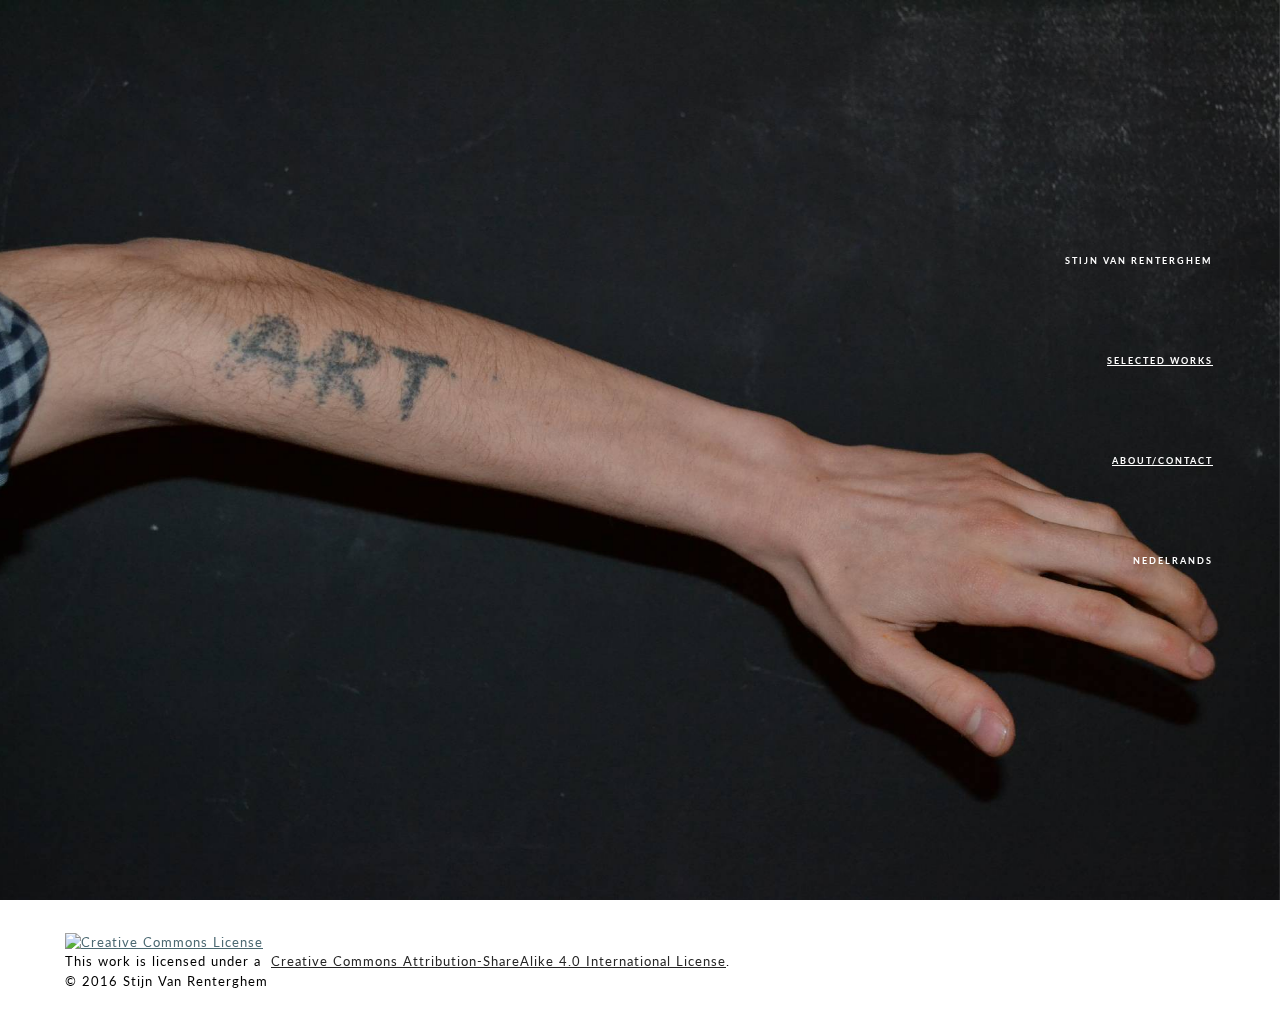
==== index.html @ ec083f0a "master" ====
<!DOCTYPE html>
<html>
<head>
  <!-- Site made with Mobirise Website Builder v2.11.1, https://mobirise.com -->
  <meta charset="UTF-8">
  <meta http-equiv="X-UA-Compatible" content="IE=edge">
  <meta name="generator" content="Mobirise v2.11.1, mobirise.com">
  <meta name="viewport" content="width=device-width, initial-scale=1">
  <link rel="shortcut icon" href="assets/images/logo.png" type="image/x-icon">
  <meta name="description" content="">
  
  <link rel="stylesheet" href="https://fonts.googleapis.com/css?family=Roboto:700,400&amp;subset=cyrillic,latin,greek,vietnamese">
  <link rel="stylesheet" href="assets/bootstrap/css/bootstrap.min.css">
  <link rel="stylesheet" href="assets/animate.css/animate.min.css">
  <link rel="stylesheet" href="assets/mobirise/css/style.css">
  <link rel="stylesheet" href="assets/mobirise/css/mbr-additional.css" type="text/css">
  
  
  
</head>
<body>

<!-- Google Analytics -->
<script>
  (function(i,s,o,g,r,a,m){i['GoogleAnalyticsObject']=r;i[r]=i[r]||function(){
  (i[r].q=i[r].q||[]).push(arguments)},i[r].l=1*new Date();a=s.createElement(o),
  m=s.getElementsByTagName(o)[0];a.async=1;a.src=g;m.parentNode.insertBefore(a,m)
  })(window,document,'script','//www.google-analytics.com/analytics.js','ga');

  ga('create', 'UA-74494750-1', 'auto');
  ga('send', 'pageview');

</script>
<!-- /Google Analytics -->


<section class="mbr-box mbr-section mbr-section--relative mbr-section--fixed-size mbr-section--full-height mbr-section--bg-adapted mbr-parallax-background" id="header1-1" style="background-image: url(assets/images/dsc-0222-4608x3072-9.jpg);">
    <div class="mbr-box__magnet mbr-box__magnet--sm-padding mbr-box__magnet--center-left">
        
        <div class="mbr-box__container mbr-section__container container">
            <div class="mbr-box mbr-box--stretched"><div class="mbr-box__magnet mbr-box__magnet--center-left">
                <div class="row"><div class=" col-sm-6 col-sm-offset-6">
                    <div class="mbr-hero animated fadeInUp">
                        <h1 class="mbr-hero__text">STIJN VAN RENTERGHEM<br><br><a href="selectedworks.html" class="text-white">SELECTED WORKS</a><br><br><a href="aboutcontact.html" class="text-white">ABOUT/CONTACT</a><br><br>NEDELRANDS<br><br></h1>
                        
                    </div>
                    <div class="mbr-buttons btn-inverse mbr-buttons--left"><a class="mbr-buttons__btn btn btn-lg animated fadeInUp delay btn-link" href="selectedworks.html"></a>     </div>
                </div></div>
            </div></div>
        </div>
        
    </div>
</section>

<section class="engine"><a rel="external" href="https://mobirise.com">website builder mac</a></section><footer class="mbr-section mbr-section--relative mbr-section--fixed-size" id="footer1-7" style="background-color: rgb(255, 255, 255);">
    
    <div class="mbr-section__container container">
        <div class="mbr-footer mbr-footer--wysiwyg row" style="padding-top: 12.3px; padding-bottom: 36.900000000000006px;">
            <div class="col-sm-12">
                <p class="mbr-footer__copyright"><br><a rel="license" href="http://creativecommons.org/licenses/by-sa/4.0/"><img alt="Creative Commons License" src="https://i.creativecommons.org/l/by-sa/4.0/88x31.png"></a><br>This work is licensed under a &nbsp;<a rel="license" href="http://creativecommons.org/licenses/by-sa/4.0/" class="text-black">Creative Commons Attribution-ShareAlike 4.0 International License</a>.<br>© 2016 Stijn Van Renterghem</p>
            </div>
        </div>
    </div>
</footer>


  <script src="assets/web/assets/jquery/jquery.min.js"></script>
  <script src="assets/bootstrap/js/bootstrap.min.js"></script>
  <script src="assets/smooth-scroll/SmoothScroll.js"></script>
  <script src="assets/jarallax/jarallax.js"></script>
  <script src="assets/mobirise/js/script.js"></script>
  
  
</body>
</html>
---- assets/mobirise/css/style.css ----
.is-builder .animated {
  -webkit-animation-name: none !important;
  animation-name: none !important;
}
html {
  position: relative;
  min-height: 100%;
}
.mbr-embedded-video {
  position: relative;
}
.mbr-background-video,
.mbr-background-video-preview {
  bottom: 0;
  left: 0;
  overflow: hidden;
  position: absolute;
  right: 0;
  top: 0;
}
.mbr-parallax-background,
.mbr-background {
  background-attachment: fixed !important;
  background-position: 50% 0;
  background-repeat: no-repeat;
  background-size: cover !important;
}
.mbr-hidden-scrollbar .mbr-parallax-background {
  background-size: auto 130%;
}
.mobile .mbr-parallax-background {
  background-attachment: scroll !important;
}
.mbr-background {
  background-attachment: scroll !important;
}
.mbr-navbar {
  position: relative;
  width: 100%;
}
.mbr-navbar:before {
  content: "";
  display: block;
}
.mbr-navbar__brand-link:after,
.mbr-navbar__brand-img {
  max-height: 74px;
}
.mbr-navbar:before,
.mbr-navbar__container {
  height: 98px;
}
.mbr-navbar--ss .mbr-navbar__brand-link:after,
.mbr-navbar--ss .mbr-navbar__brand-img {
  height: 74px;
}
.mbr-navbar--ss:before,
.mbr-navbar--ss .mbr-navbar__container {
  height: 98px;
}
.mbr-navbar--xs .mbr-navbar__brand-link:after,
.mbr-navbar--xs .mbr-navbar__brand-img {
  height: 32px;
}
.mbr-navbar--xs:before,
.mbr-navbar--xs .mbr-navbar__container {
  height: 56px;
}
.mbr-navbar--s .mbr-navbar__brand-link:after,
.mbr-navbar--s .mbr-navbar__brand-img {
  height: 48px;
}
.mbr-navbar--s:before,
.mbr-navbar--s .mbr-navbar__container {
  height: 72px;
}
.mbr-navbar--m .mbr-navbar__brand-link:after,
.mbr-navbar--m .mbr-navbar__brand-img {
  height: 64px;
}
.mbr-navbar--m:before,
.mbr-navbar--m .mbr-navbar__container {
  height: 88px;
}
.mbr-navbar--l .mbr-navbar__brand-link:after,
.mbr-navbar--l .mbr-navbar__brand-img {
  height: 96px;
}
.mbr-navbar--l:before,
.mbr-navbar--l .mbr-navbar__container {
  height: 120px;
}
.mbr-navbar--xl .mbr-navbar__brand-link:after,
.mbr-navbar--xl .mbr-navbar__brand-img {
  height: 128px;
}
.mbr-navbar--xl:before,
.mbr-navbar--xl .mbr-navbar__container {
  height: 152px;
}
.mbr-navbar--short .mbr-navbar__brand-link:after,
.mbr-navbar--short .mbr-navbar__brand-img {
  height: 40px;
}
.mbr-navbar--short:before,
.mbr-navbar--short .mbr-navbar__container {
  height: 64px;
}
.mbr-navbar--short .mbr-navbar__container {
  padding: 12px 0;
}
@media (max-width: 767px) {
  .mbr-navbar--short .mbr-navbar__brand-link:after,
  .mbr-navbar--short .mbr-navbar__brand-img {
    height: 31px;
  }
  .mbr-navbar--short:before,
  .mbr-navbar--short .mbr-navbar__container {
    height: 45px;
  }
  .mbr-navbar--short .mbr-navbar__container {
    padding: 7px 0;
  }
}
.mbr-navbar__brand-img {
  position: relative;
}
.mbr-navbar__brand-img,
.mbr-navbar__container,
.mbr-navbar__section {
  -webkit-transition: all 300ms ease-in-out 0s;
  -o-transition: all 300ms ease-in-out 0s;
  transition: all 300ms ease-in-out 0s;
}
.mbr-navbar__section {
  background: #2c2c2c;
  height: auto;
  position: absolute;
  top: 0;
  width: 100%;
  z-index: 1000;
}
.mbr-navbar__container {
  display: table;
  padding: 12px 0;
  width: 100%;
}
.mbr-navbar__menu-box {
  display: table;
  width: 100%;
}
.mbr-navbar__menu-box--inline-left,
.mbr-navbar__menu-box--inline-center,
.mbr-navbar__menu-box--inline-right {
  display: block;
  text-align: left;
}
.mbr-navbar__menu-box--inline-center {
  text-align: center;
}
.mbr-navbar__menu-box--inline-right {
  text-align: right;
}
.mbr-navbar__column {
  display: table-cell;
  vertical-align: middle;
}
.mbr-navbar__column--xxs {
  width: 1%;
}
.mbr-navbar__column--xs {
  width: 10%;
}
.mbr-navbar__column--s {
  width: 20%;
}
.mbr-navbar__column--m {
  width: 30%;
}
.mbr-navbar__column--l {
  width: 40%;
}
.mbr-navbar__column--xl {
  width: 50%;
}
.mbr-navbar__menu-box--inline-left .mbr-navbar__column,
.mbr-navbar__menu-box--inline-center .mbr-navbar__column,
.mbr-navbar__menu-box--inline-right .mbr-navbar__column {
  display: inline-block;
}
.mbr-navbar__items {
  float: left;
  padding-left: 0px;
  position: relative;
  left: -20px;
}
.mbr-navbar__items--right {
  float: right;
  left: 0;
}
.float-left {
  float: left;
}
.mbr-navbar__item {
  display: block;
  float: left;
  position: relative;
}
.mbr-navbar__hamburger {
  display: none;
  margin-top: -11px;
  position: absolute;
  right: 0;
  top: 50%;
  z-index: 10000;
}
.mbr-navbar--collapsed .mbr-navbar__container {
  position: relative;
}
.mbr-navbar--collapsed .mbr-navbar__column {
  display: block;
  width: 100%;
}
.mbr-navbar--collapsed .mbr-navbar__items--right {
  padding-top: 13px;
}
.mbr-navbar--collapsed .mbr-navbar__menu {
  background: rgba(0, 0, 0, 0.9);
  display: none;
  height: 100%;
  left: 0;
  position: fixed;
  top: 0;
  width: 100%;
  z-index: 9999;
}
.mbr-navbar--collapsed .mbr-navbar__menu-box {
  display: table-cell;
  vertical-align: middle;
}
.mbr-navbar--collapsed .mbr-navbar__items {
  float: none;
}
.mbr-navbar--collapsed .mbr-navbar__item {
  float: none;
}
.mbr-navbar--collapsed .mbr-navbar__hamburger {
  display: block;
}
.mbr-navbar--collapsed.mbr-navbar--open .mbr-navbar__menu {
  display: table;
}
.mbr-navbar--collapsed.mbr-navbar--open:not(.mbr-navbar--sticky) .mbr-navbar__section {
  background: none;
  position: fixed;
}
.mbr-navbar--collapsed.mbr-navbar--open .mbr-navbar__brand {
  visibility: hidden;
}
.mbr-navbar--collapsed.mbr-navbar--sticky.mbr-navbar--open .mbr-navbar__brand {
  visibility: visible;
}
.mbr-navbar--collapsed.mbr-navbar--open .mbr-navbar__brand-img,
.mbr-navbar--collapsed.mbr-navbar--open .mbr-navbar__container {
  -webkit-transition: none;
  -o-transition: none;
  transition: none;
}
.mbr-navbar--freeze.mbr-navbar--collapsed.mbr-navbar--open .mbr-navbar__hamburger,
.mbr-navbar--freeze.mbr-navbar--collapsed.mbr-navbar--open .mbr-navbar__hamburger:hover {
  color: #fff !important;
}
.mbr-navbar--sticky .mbr-navbar__section {
  position: fixed;
}
.mbr-navbar--absolute {
  position: absolute;
}
/* fix for popup menu conflict */
@media (max-width: 480px) {
  .mbr-navbar--absolute.mbr-navbar[id^=menu-] {
    position: absolute;
  }
}
.mbr-navbar--transparent .mbr-navbar__section {
  background: none;
}
.mbr-navbar--stuck .mbr-navbar__section,
.mbr-navbar--relative .mbr-navbar__section {
  background: #2c2c2c;
}
@media (max-width: 991px) {
  .mbr-navbar--auto-collapse .mbr-navbar__container {
    position: relative;
  }
  .mbr-navbar--auto-collapse .mbr-navbar__column {
    display: block;
    width: 100%;
  }
  .mbr-navbar__column {
    max-height: 100vh;
    overflow-x: hidden;
    overflow-y:auto;
  }
  .mbr-navbar__column::-webkit-scrollbar {
    display:none;
  }
  .mbr-navbar--auto-collapse .mbr-navbar__items--right {
    padding-top: 13px;
  }
  .mbr-navbar--auto-collapse .mbr-navbar__menu {
    background: rgba(0, 0, 0, 0.9);
    display: none;
    height: 100%;
    left: 0;
    position: fixed;
    top: 0;
    width: 100%;
    z-index: 9999;
  }
  .mbr-navbar--auto-collapse .mbr-navbar__menu-box {
    display: table-cell;
    vertical-align: middle;
  }
  .mbr-navbar--auto-collapse .mbr-navbar__items {
    float: none;
  }
  .mbr-navbar--auto-collapse .mbr-navbar__item {
    float: none;
  }
  .mbr-navbar--auto-collapse .mbr-navbar__hamburger {
    display: block;
  }
  .mbr-navbar--auto-collapse.mbr-navbar--open .mbr-navbar__menu {
    display: table;
  }
  .mbr-navbar--auto-collapse.mbr-navbar--open:not(.mbr-navbar--sticky) .mbr-navbar__section {
    background: none;
    position: fixed;
  }
  .mbr-navbar--auto-collapse.mbr-navbar--open .mbr-navbar__brand {
    visibility: hidden;
  }
  .mbr-navbar--auto-collapse.mbr-navbar--sticky.mbr-navbar--open .mbr-navbar__brand {
    visibility: visible;
  }
  .mbr-navbar--auto-collapse.mbr-navbar--open .mbr-navbar__brand-img,
  .mbr-navbar--auto-collapse.mbr-navbar--open .mbr-navbar__container {
    -webkit-transition: none;
    -o-transition: none;
    transition: none;
  }
}
.mbr-after-navbar:before {
  content: "";
  display: block;
  height: 98px;
}
.mbr-hamburger {
  cursor: pointer;
  height: 23px;
  width: 30px;
}
.mbr-hamburger:focus {
  outline: none;
}
.mbr-hamburger__line,
.mbr-hamburger__line:before,
.mbr-hamburger__line:after {
  content: "";
  position: absolute;
  display: block;
  height: 1px;
  cursor: pointer;
}
.mbr-hamburger__line,
.mbr-hamburger__line:before,
.mbr-hamburger__line:after {
  width: 30px;
  border-bottom: 5px solid;
  top: 9px;
}
.mbr-hamburger__line:before {
  top: -9px;
}
.mbr-hamburger__line:after {
  top: 9px;
}
.mbr-hamburger__line,
.mbr-hamburger__line:before,
.mbr-hamburger__line:after {
  -webkit-transition: all 300ms ease-in-out;
  transition: all 300ms ease-in-out;
}
.mbr-hamburger--open .mbr-hamburger__line {
  border-color: transparent;
}
.mbr-hamburger--open .mbr-hamburger__line:before,
.mbr-hamburger--open .mbr-hamburger__line:after {
  top: 0;
}
.mbr-hamburger--open .mbr-hamburger__line:before {
  -ms-transform: rotate(45deg);
  -webkit-transform: rotate(45deg);
  transform: rotate(45deg);
}
.mbr-hamburger--open .mbr-hamburger__line:after {
  top: 10px;
  -ms-transform: translatey(-10px) rotate(-45deg);
  -webkit-transform: translatey(-10px) rotate(-45deg);
  transform: translatey(-10px) rotate(-45deg);
}
@media (max-width: 767px) {
  .mbr-hamburger {
    height: 23px;
    width: 27px;
  }
  .mbr-hamburger__line,
  .mbr-hamburger__line:before,
  .mbr-hamburger__line:after {
    width: 27px;
    border-bottom: 4px solid;
    top: 9px;
  }
  .mbr-hamburger__line:before {
    top: -9px;
  }
  .mbr-hamburger__line:after {
    top: 9px;
  }
}
.mbr-brand {
  display: block;
  float: left;
  position: relative;
}
.mbr-brand,
.mbr-brand:hover {
  text-decoration: none;
}
.mbr-brand__name {
  display: block;
  font-weight: bold;
  margin-top: 5px;
  text-align: center;
}
.mbr-brand__name,
.mbr-brand__name:hover {
  text-decoration: none;
}
.mbr-brand--inline {
  display: table;
}
.mbr-brand--inline:after {
  content: "";
  display: table-cell;
  width: 1px;
}
.mbr-brand--inline .mbr-brand__logo,
.mbr-brand--inline .mbr-brand__name {
  display: table-cell;
  vertical-align: middle;
}
.mbr-brand--inline .mbr-brand__logo {
  padding-right: 10px;
}
.mbr-brand--inline .mbr-brand__name {
  margin: 0;
  text-align: left;
}
.mbr-form {
  display: table;
  margin-top: -13px;
  position: relative;
  top: 14px;
  width: 100%;
}
.mbr-form__left,
.mbr-form__right {
  display: table-cell;
  vertical-align: top;
}
.mbr-form__left {
  padding-right: 3px;
}
.mbr-form__right {
  width: 1px;
}
@media (max-width: 530px) {
  .mbr-form {
    display: block;
    margin-top: -27px;
    position: relative;
    top: 26px;
  }
  .mbr-form__left,
  .mbr-form__right {
    display: block;
  }
  .mbr-form__left {
    margin-bottom: 12px;
    padding-right: 0;
  }
  .mbr-form__right {
    width: 100%;
  }
}
.mbr-section {
  padding: 0 20px;
}
.mbr-section--no-padding {
  padding: 0;
}
.mbr-section--relative {
  position: relative;
}
.mbr-section--fixed-size {
  overflow: hidden;
}
.mbr-section--full-height {
  height: 100vh;
}
.mbr-section--full-height.mbr-after-navbar:before {
  display: none;
}
.mbr-section--bg-adapted {
  background-attachment: scroll;
  background-position: 50% 0;
  background-repeat: no-repeat;
  background-size: cover;
}
.mbr-section--gray {
  background-color: #444444;
}
.mbr-section--light-gray {
  background-color: #f0f0f0;
}
.mbr-section--dark-gray {
  background-color: #3c3c3c;
}
.mbr-section__container {
  padding: 0;
  position: relative;
  z-index: 3;
}
.mbr-section__container--center {
  text-align: center;
}
.mbr-section__container--std-padding {
  padding: 93px 0;
}
.mbr-section__container--std-top-padding {
  padding-top: 93px;
}
.mbr-section__container--std-bot-padding {
  padding-bottom: 93px;
}
.mbr-section__container--sm-padding {
  padding: 41px 0;
}
.mbr-section__container--sm-top-padding {
  padding-top: 41px;
}
.mbr-section__container--sm-bot-padding {
  padding-bottom: 41px;
}
.mbr-section__container--isolated {
  padding-bottom: 93px;
  padding-top: 93px;
}
.mbr-section__container--first {
  padding-top: 93px;
  padding-bottom: 41px;
}
.mbr-section__container--middle {
  padding-bottom: 41px;
}
.mbr-section__container--last {
  padding-bottom: 93px;
}
.mbr-section__row {
  margin-left: -24px;
  margin-right: -24px;
}
.mbr-section__col {
  overflow: hidden;
  padding-left: 24px;
  padding-right: 24px;
}
.mbr-section__left {
  padding-right: 40px;
}
.mbr-section__right {
  padding-left: 15px;
}
.mbr-section__header {
  line-height: 1.5em;
  margin: -10px 0 0;
  text-align: center;
}
@media (min-width: 768px) {
  .mbr-section--short-paddings .mbr-section__container--std-padding {
    padding: 59px 0;
  }
  .mbr-section--short-paddings .mbr-section__container--std-top-padding {
    padding-top: 59px;
  }
  .mbr-section--short-paddings .mbr-section__container--std-bot-padding {
    padding-bottom: 59px;
  }
  .mbr-section--short-paddings .mbr-section__container--sm-padding {
    padding: 41px 0;
  }
  .mbr-section--short-paddings .mbr-section__container--sm-top-padding {
    padding-top: 41px;
  }
  .mbr-section--short-paddings .mbr-section__container--sm-bot-padding {
    padding-bottom: 41px;
  }
  .mbr-section--short-paddings .mbr-section__container--isolated {
    padding-bottom: 59px;
    padding-top: 59px;
  }
  .mbr-section--short-paddings .mbr-section__container--first {
    padding-top: 59px;
    padding-bottom: 41px;
  }
  .mbr-section--short-paddings .mbr-section__container--middle {
    padding-bottom: 41px;
  }
  .mbr-section--short-paddings .mbr-section__container--last {
    padding-bottom: 59px;
  }
}
@media (max-width: 767px) {
  .mbr-section__left {
    padding-right: 15px;
  }
  .mbr-section__right {
    padding-left: 15px;
    padding-top: 51px;
  }
}
.mbr-arrow {
  bottom: 71px;
  left: 0;
  line-height: 1px;
  padding: 0 20px;
  position: absolute;
  width: 100%;
  z-index: 3;
}
.mbr-arrow__link {
  display: inline-block;
  font-size: 26px;
}
.mbr-arrow__link,
.mbr-arrow__link:hover,
.mbr-arrow__link:focus {
  color: #fff;
}
.mbr-arrow--floating .mbr-arrow__link {
  -webkit-animation: floating-arrow 1.6s infinite ease-in-out 0s;
  -o-animation: floating-arrow 1.6s infinite ease-in-out 0s;
  animation: floating-arrow 1.6s infinite ease-in-out 0s;
}
@-webkit-keyframes floating-arrow {
  from {
    -webkit-transform: translateY(0);
    transform: translateY(0);
  }
  65% {
    -webkit-transform: translateY(11px);
    transform: translateY(11px);
  }
  to {
    -webkit-transform: translateY(0);
    transform: translateY(0);
  }
}
@-o-keyframes floating-arrow {
  from {
    -webkit-transform: translateY(0);
    transform: translateY(0);
  }
  65% {
    -webkit-transform: translateY(11px);
    transform: translateY(11px);
  }
  to {
    -webkit-transform: translateY(0);
    transform: translateY(0);
  }
}
@keyframes floating-arrow {
  from {
    -webkit-transform: translateY(0);
    transform: translateY(0);
  }
  65% {
    -webkit-transform: translateY(11px);
    transform: translateY(11px);
  }
  to {
    -webkit-transform: translateY(0);
    transform: translateY(0);
  }
}
.mbr-arrow--dark .mbr-arrow__link,
.mbr-arrow--dark .mbr-arrow__link:hover,
.mbr-arrow--dark .mbr-arrow__link:focus {
  color: #252525;
}
@media (max-width: 767px) {
  .mbr-arrow {
    bottom: 41px;
  }
}
@media (max-width: 320px) {
  .mbr-arrow {
    bottom: 21px;
    text-align: center;
  }
}
@media all and (device-width: 320px) and (device-height: 568px) and (orientation: portrait) {
  .mbr-arrow {
    bottom: 31px;
  }
}
.mbr-box {
  display: table;
  width: 100%;
}
.mbr-box--fixed {
  table-layout: fixed;
}
.mbr-box--stretched {
  height: 100%;
}
.mbr-box__magnet {
  display: table-cell;
  float: none;
  height: 100%;
  margin-bottom: 0;
  margin-top: 0;
  text-align: center;
  vertical-align: middle;
}
.mbr-box__magnet--sm-padding {
  padding: 41px 0;
}
.mbr-box__magnet--top-left,
.mbr-box__magnet--top-center,
.mbr-box__magnet--top-right {
  vertical-align: top;
}
.mbr-box__magnet--bottom-left,
.mbr-box__magnet--bottom-center,
.mbr-box__magnet--bottom-right {
  vertical-align: bottom;
}
.mbr-box__magnet--top-left,
.mbr-box__magnet--center-left,
.mbr-box__magnet--bottom-left {
  text-align: left;
}
.mbr-box__magnet--top-right,
.mbr-box__magnet--center-right,
.mbr-box__magnet--bottom-right {
  text-align: right;
}
.mbr-box__container {
  height: 50%;
}
@media (max-width: 767px) {
  .mbr-box__container {
    height: 100%;
  }
  .mbr-box--adapted {
    display: block;
  }
  .mbr-box--adapted > .mbr-box__magnet {
    display: block;
    height: auto;
  }
}
.mbr-overlay {
  background: #222;
  bottom: 0;
  left: 0;
  position: absolute;
  right: 0;
  top: 0;
  z-index: 2;
}
.mbr-google-map__marker {
  color: #252525;
  display: none;
  margin: 0;
}
.mbr-google-map--loaded .mbr-google-map__marker {
  display: block;
}
.mbr-hero {
  color: #fff;
  position: relative;
}
.mbr-hero__text {
  font-size: 46px;
  font-weight: bold;
  left: -2px;
  letter-spacing: 2px;
  line-height: 50px;
  margin: -18px 0 1px 0;
  padding-bottom: 41px;
  position: relative;
  top: 8px;
}
.mbr-hero__subtext {
  font-size: 21px;
  line-height: 29px;
  margin: -32px 0 3px 0;
  padding: 0 0 41px 0;
  position: relative;
  top: 6px;
}
.mbr-figure {
  display: inline-block;
  line-height: 1px;
  margin: 0;
  max-width: 100%;
  overflow: hidden;
  position: relative;
}
.mbr-figure--no-bg {
  background: none;
}
.mbr-figure--full-width {
  display: block;
  width: 100%;
}
.mbr-figure.mbr-after-navbar:before {
  display: none;
}
.mbr-figure--full-width iframe,
.mbr-figure--full-width .mbr-figure__img,
.mbr-figure--full-width .mbr-figure__map {
  width: 100%;
}
.mbr-figure iframe,
.mbr-figure__img,
.mbr-figure__map {
  max-width: 100%;
}
.mbr-figure__map {
  height: 400px;
  line-height: 1.3em;
}
.mbr-figure__map--short {
  height: 300px;
}
.mbr-figure__caption {
  background: rgba(0, 0, 0, 0.5);
  bottom: 0;
  color: #fff;
  display: block;
  font-size: 17px;
  left: 0;
  line-height: 1.3em;
  min-height: 53px;
  padding: 17px 20px;
  position: absolute;
  text-align: left;
  width: 100%;
}
.mbr-figure__caption--no-padding {
  padding: 17px 0;
}
.mbr-figure--wysiwyg .mbr-figure__caption a,
.mbr-figure--wysiwyg .mbr-figure__caption a:hover {
  color: inherit;
  text-decoration: underline;
}
.mbr-figure--caption-inside-top .mbr-figure__caption {
  bottom: auto;
  top: 0;
}
.mbr-figure--caption-outside-top .mbr-figure__caption,
.mbr-figure--caption-outside-bottom .mbr-figure__caption {
  background: none;
  position: relative;
}
.mbr-figure--no-bg.mbr-figure--caption-outside-top .mbr-figure__caption,
.mbr-figure--no-bg.mbr-figure--caption-outside-bottom .mbr-figure__caption {
  color: #252525;
}
.mbr-figure--no-bg.mbr-figure--caption-outside-top .mbr-figure__caption {
  margin-top: -3px;
  padding-top: 0;
}
.mbr-figure--no-bg.mbr-figure--caption-outside-bottom .mbr-figure__caption {
  margin-top: -2px;
  padding-bottom: 0;
  top: 2px;
}
.mbr-figure__caption--std-grid {
  background: none;
  z-index: 2;
}
@media (min-width: 768px) {
  .mbr-figure__caption--std-grid {
    width: 715px;
    left: 50%;
    margin-left: -357.5px;
    padding: 17px 0;
  }
}
@media (min-width: 992px) {
  .mbr-figure__caption--std-grid {
    width: 935px;
    margin-left: -467.5px;
  }
}
@media (min-width: 1200px) {
  .mbr-figure__caption--std-grid {
    width: 1150px;
    margin-left: -575px;
  }
}
.mbr-figure__caption--std-grid:before {
  bottom: 0;
  content: "";
  position: absolute;
  top: 0;
  width: 200%;
  z-index: -1;
  margin-left: -50%;
}
.mbr-figure--caption-inside-top .mbr-figure__caption--std-grid:before,
.mbr-figure--caption-inside-bottom .mbr-figure__caption--std-grid:before {
  background: rgba(0, 0, 0, 0.6);
}
.mbr-figure__caption-small {
  color: #ccc;
  display: block;
  font-size: 14px;
  line-height: 1.3em;
}
.mbr-figure--no-bg.mbr-figure--caption-outside-top .mbr-figure__caption-small,
.mbr-figure--no-bg.mbr-figure--caption-outside-bottom .mbr-figure__caption-small {
  color: #777;
}
@media (max-width: 767px) {
  .mbr-figure--adapted {
    display: block;
    width: 100%;
  }
  .mbr-figure--adapted iframe,
  .mbr-figure--adapted .mbr-figure__img,
  .mbr-figure--adapted .mbr-figure__map {
    width: 100%;
  }
  .mbr-figure--caption-inside-top .mbr-figure__caption,
  .mbr-figure--caption-inside-bottom .mbr-figure__caption {
    background: none;
    position: relative;
  }
  .mbr-figure--caption-inside-top .mbr-figure__caption--std-grid:before,
  .mbr-figure--caption-inside-bottom .mbr-figure__caption--std-grid:before {
    display: none;
  }
}
.mbr-reviews {
  list-style: none;
  margin: 0 -15px;
  padding: 3px 0 0 0;
}
.mbr-reviews__item {
  position: relative;
  margin-top: 39px;
}
.mbr-reviews__text {
  background: #fafafa;
  border-radius: 3px;
  border: 1px solid #ededed;
  color: #777;
  font-size: 16px;
  line-height: 26px;
  padding: 20px;
  position: relative;
}
.mbr-reviews__text:before {
  -webkit-transform: rotate(45deg);
  -ms-transform: rotate(45deg);
  -o-transform: rotate(45deg);
  transform: rotate(45deg);
  width: 14px;
  height: 14px;
  background-color: #fafafa;
  border-color: #ededed;
  border-style: none solid solid none;
  border-width: 0 1px 1px 0;
  bottom: -8px;
  content: "";
  display: block;
  left: 50px;
  position: absolute;
}
.mbr-reviews__p {
  margin: 0;
}
.mbr-reviews__author {
  margin-top: 30px;
  padding-left: 102px;
  position: relative;
}
.mbr-reviews__author--short {
  margin-top: 27px;
  padding-left: 32px;
}
.mbr-reviews__author-img {
  width: 50px;
  height: 50px;
  border-radius: 50%;
  left: 33px;
  position: absolute;
  top: 0;
}
.mbr-reviews__author-name {
  color: #777;
  font-size: 14px;
  font-weight: bold;
  position: relative;
  top: -3px;
}
.mbr-reviews__author-bio {
  color: #999;
  font-size: 12px;
}
@media (max-width: 767px) {
  .mbr-reviews__author {
    padding-bottom: 32px;
  }
  .mbr-reviews__author--short {
    padding-bottom: 1px;
  }
}
@media (min-width: 768px) and (max-width: 991px) {
  .mbr-reviews__item:nth-of-type(2n+1) {
    clear: left;
  }
}
@media (min-width: 992px) {
  .mbr-reviews__item:nth-of-type(3n+1) {
    clear: left;
  }
}
@media (max-width: 991px) {
  .mbr-header--reduce .mbr-header__text {
    padding-top: 1em;
    margin-top: -1em;
  }
}
.mbr-header {
  margin-top: -20px;
  padding: 0;
  position: relative;
  text-align: left;
  top: 10px;
}
.mbr-header--std-padding {
  padding-bottom: 41px;
}
.mbr-header--center {
  text-align: center;
}
.mbr-header__text {
  display: block;
  font-size: 25px;
  font-weight: bold;
  letter-spacing: 6px;
  line-height: 1.5em;
  margin: 0;
}
.mbr-header__subtext {
  color: #777;
  font-size: 14px;
  font-style: italic;
  letter-spacing: 1px;
  margin: 8px 0 7px 0;
}
.mbr-header--inline {
  margin-top: 0;
  padding: 41px 0 28px 0;
  top: 0;
}
.mbr-header--inline .mbr-header__text {
  letter-spacing: 4px;
  line-height: 1em;
  margin: 15px 0 0 0;
}
@media (max-width: 767px) {
  .mbr-header--inline {
    padding: 47px 0 38px 0;
  }
  .mbr-header--inline .mbr-header__text {
    display: block;
    margin: 0 0 38px 0;
  }
  .mbr-header--auto-align .mbr-header__text,
  .mbr-header--auto-align .mbr-header__subtext {
    left: 0;
    text-align: center !important;
  }
}
@media (min-width: 768px) {
  .mbr-header--reduce {
    margin-top: -5px;
    top: 2px;
  }
  .mbr-header--reduce .mbr-header__text {
    font-size: 16px;
    letter-spacing: 1px;
    line-height: 1.1em;
    padding-top: 0.4em;
    margin-top: -0.4em;
  }
}
.mbr-social-icons__icon {
  -webkit-transition: all 0.2s ease-in-out 0s;
  -o-transition: all 0.2s ease-in-out 0s;
  transition: all 0.2s ease-in-out 0s;
  color: #fff;
  cursor: pointer;
  display: inline-block;
  font-size: 29px;
  height: 56px;
  line-height: 61px;
  margin: 0 10px 13px 0;
  position: relative;
  text-align: center;
  width: 56px;
}
.mbr-social-icons__icon:hover {
  color: #fff;
}
.mbr-social-icons--style-1 .mbr-social-icons__icon:hover {
  background: #252525 !important;
}
.mbr-contacts {
  color: #9c9c9c;
  font-size: 14px;
  line-height: 1.7em;
  padding: 45px 0 46px;
}
.mbr-contacts__img {
  max-width: 100%;
  margin: 6px 0 5px 40px;
}
.mbr-contacts__img--left {
  margin-left: 0;
}
.mbr-contacts__text {
  margin: 0;
}
.mbr-contacts__header {
  color: #fff;
  font-size: 14px;
  letter-spacing: 1px;
  margin-bottom: 20px;
  margin-top: 3px;
}
.mbr-contacts__list {
  list-style: none;
  margin: 0;
  padding: 0;
}
@media (max-width: 767px) {
  .mbr-contacts__img {
    margin-bottom: 10px;
  }
  .mbr-contacts__header {
    margin-top: 20px;
    margin-bottom: 10px;
  }
  .mbr-contacts__column {
    margin-top: 37px;
  }
}
.mbr-footer {
  color: #9c9c9c;
  font-size: 13px;
  letter-spacing: 1px;
  line-height: 1.5em;
  padding: 37px 0 39px;
  word-spacing: 1px;
}
.mbr-footer__copyright {
  margin: 0;
}
.mbr-buttons {
  margin: -26px 0 13px 0;
  position: relative;
  text-align: left;
  top: 26px;
}
.mbr-buttons__btn,
.mbr-buttons__link {
  margin: 0 10px 13px 0;
}
.mbr-buttons__btn,
.mbr-buttons__link,
.mbr-buttons__btn:hover,
.mbr-buttons__link:hover {
  text-decoration: none;
}
.mbr-buttons--top {
  top: 44px;
  margin-top: -62px;
}
.mbr-buttons--no-offset {
  margin-top: 0;
  top: 0;
}
.mbr-buttons--only-links {
  left: -20px;
}
.mbr-buttons--center {
  left: 5px;
  text-align: center;
}
.mbr-buttons--center.mbr-buttons--only-links {
  left: 0;
}
.mbr-buttons--right {
  text-align: right;
}
.mbr-buttons--right .mbr-buttons__btn,
.mbr-buttons--right .mbr-buttons__link {
  margin: 0 0 13px 10px;
}
.mbr-buttons--right.mbr-buttons--only-links {
  left: 20px;
}
.mbr-buttons--activated {
  left: 5px;
  text-align: center;
}
.mbr-buttons--activated .mbr-buttons__btn,
.mbr-buttons--activated .mbr-buttons__link {
  margin-left: 0;
  margin-right: 0;
}
.mbr-buttons--activated .mbr-buttons__link {
  font-size: 25px;
  padding: 10px 30px 2px;
}
.mbr-buttons--activated .mbr-buttons__btn {
  font-size: 15px;
  margin-top: 9px;
  padding: 15px 30px;
}
.mbr-buttons--freeze.mbr-buttons--activated .mbr-buttons__link {
  font-size: 25px !important;
}
.mbr-buttons--freeze.mbr-buttons--activated .mbr-buttons__link,
.mbr-buttons--freeze.mbr-buttons--activated .mbr-buttons__link:hover {
  color: #fff !important;
}
.mbr-buttons--freeze.mbr-buttons--activated .mbr-buttons__btn {
  font-size: 15px !important;
}
@media (max-width: 991px) {
  .mbr-buttons {
    top: 0;
  }
  .mbr-buttons:first-child {
    margin-top: 0;
  }
  .mbr-buttons--active {
    left: 5px;
    text-align: center;
  }
  .mbr-buttons--active .mbr-buttons__btn,
  .mbr-buttons--active .mbr-buttons__link {
    margin-left: 0;
    margin-right: 0;
  }
  .mbr-buttons--right.mbr-buttons--only-links {
    left: 0;
  }
  .mbr-buttons--active .mbr-buttons__link {
    font-size: 25px;
    padding: 10px 30px 2px;
  }
  .mbr-buttons--active .mbr-buttons__btn {
    font-size: 15px;
    margin-top: 9px;
    padding: 15px 30px;
  }
  .mbr-buttons--freeze.mbr-buttons--active .mbr-buttons__link {
    font-size: 25px !important;
  }
  .mbr-buttons--freeze.mbr-buttons--active .mbr-buttons__link,
  .mbr-buttons--freeze.mbr-buttons--active .mbr-buttons__link:hover {
    color: #fff !important;
  }
  .mbr-buttons--freeze.mbr-buttons--active .mbr-buttons__btn {
    font-size: 15px !important;
  }
}
@media (max-width: 767px) {
  .mbr-buttons--auto-align {
    left: 5px;
    margin-top: -26px;
    text-align: center;
    top: 26px;
  }
  .mbr-buttons--auto-align.mbr-buttons--only-links {
    left: 0;
  }
}
@media (max-width: 530px) {
  .mbr-buttons {
    left: 0;
  }
  .mbr-buttons__btn,
  .mbr-buttons__link,
  .mbr-buttons--right .mbr-buttons__btn,
  .mbr-buttons--right .mbr-buttons__link {
    display: inline-block;
    margin: 0 0 13px 0;
    text-align: center;
    width: 100%;
  }
  .mbr-buttons--activated .mbr-buttons__btn,
  .mbr-buttons--activated .mbr-buttons__link,
  .mbr-buttons--active .mbr-buttons__btn,
  .mbr-buttons--active .mbr-buttons__link {
    width: auto;
  }
  .mbr-buttons--activated .mbr-buttons__btn,
  .mbr-buttons--active .mbr-buttons__btn {
    margin-top: 9px;
  }
}
.mbr-article {
  color: #777;
  font-size: 17px;
  line-height: 27px;
  text-align: left;
  position: relative;
  margin-top: -21px;
  top: 14px;
}
.mbr-article--wysiwyg h1,
.mbr-article--wysiwyg h2,
.mbr-article--wysiwyg h3,
.mbr-article--wysiwyg h4,
.mbr-article--wysiwyg h5,
.mbr-article--wysiwyg h6 {
  color: #252525;
  display: block;
  font-weight: bold;
  line-height: 1.3em;
  text-align: left;
}
.mbr-article--wysiwyg h1 {
  font-size: 27px;
  letter-spacing: 3px;
}
.mbr-article--wysiwyg h2 {
  font-size: 23px;
  letter-spacing: 2px;
}
.mbr-article--wysiwyg h3 {
  font-size: 19px;
  letter-spacing: 1px;
}
.mbr-article--wysiwyg h4 {
  font-size: 14px;
}
.mbr-article--wysiwyg h5 {
  font-size: 11px;
}
.mbr-article--wysiwyg h6 {
  font-size: 10px;
}
.mbr-article--wysiwyg p,
.mbr-article--wysiwyg ul,
.mbr-article--wysiwyg ol,
.mbr-article--wysiwyg blockquote {
  margin: 0 0 10px 0;
}
.mbr-article--wysiwyg blockquote {
  font-size: 17px;
  border-color: #f97352;
}
@media (max-width: 767px) {
  .mbr-article--auto-align.mbr-article--wysiwyg p,
  .mbr-article--auto-align {
    text-align: left !important;
  }
}
.social-likes__counter {
  -webkit-transition: all 0.2s ease-in-out 0s;
  -o-transition: all 0.2s ease-in-out 0s;
  transition: all 0.2s ease-in-out 0s;
  background: #3c3c3c;
  border-radius: 23px;
  font-size: 12px;
  height: 23px;
  line-height: 24px;
  min-width: 23px;
  padding: 0 5px;
  position: absolute;
  right: -7px;
  text-align: center;
  top: -7px;
}
.social-likes__counter_empty {
  display: none;
}
.social-likes_style-1 .social-likes__icon:hover {
  background: #252525 !important;
}
.social-likes_style-1 .social-likes__icon:hover .social-likes__counter {
  background: #f97352;
}
.social-likes_style-2 .social-likes__icon {
  background: #252525;
}
.social-likes_style-2 .social-likes__counter {
  background: #f97352;
}
.social-likes_style-2 .social-likes__icon:hover .social-likes__counter {
  background: #3c3c3c;
}
.mbr-plan {
  padding-bottom: 41px;
  padding-left: 1px;
  padding-right: 0;
  position: relative;
}
.mbr-plan--first,
.mbr-plan:first-child {
  padding-left: 0;
}
.mbr-plan--last,
.mbr-plan:last-child {
  padding-bottom: 93px;
}
.mbr-plan__box {
  background: #fff;
}
.mbr-plan__header {
  background: #444;
  overflow: hidden;
  padding: 20px 15px;
  color: #fff;
}
.mbr-plan__number {
  border-bottom: 1px dotted #ddd;
  color: #333;
  font-size: 80px;
  line-height: 0;
  margin: 0px 10px;
  padding: 41px 0;
  text-align: center;
  margin-bottom: 41px;
}
.mbr-plan__details {
  padding-bottom: 41px;
}
.mbr-plan__details ul,
.mbr-plan__list {
  list-style: none;
  margin: 0;
  padding: 0;
}
.mbr-plan__details li,
.mbr-plan__item {
  line-height: 40px;
  padding: 0 15px;
  text-align: center;
}
.mbr-plan__buttons {
  overflow: hidden;
  padding: 0 15px 41px;
}
.mbr-plan--favorite {
  margin-right: -1px;
  margin-top: -30px;
  padding-left: 0;
  top: 15px;
  z-index: 5;
}
.mbr-plan--favorite .mbr-plan__number:before {
  content: "";
  display: block;
  height: 15px;
}
.mbr-plan--favorite .mbr-plan__box {
  padding-bottom: 15px;
  box-shadow: 0px 0px 20px 5px rgba(0, 0, 0, 0.1);
}
.mbr-plan--primary .mbr-plan__header {
  background: #4c6972;
}
.mbr-plan--success .mbr-plan__header {
  background: #7ac673;
}
.mbr-plan--info .mbr-plan__header {
  background: #27aae0;
}
.mbr-plan--warning .mbr-plan__header {
  background: #faaf40;
}
.mbr-plan--danger .mbr-plan__header {
  background: #f97352;
}
@media (max-width: 767px) {
  .mbr-plan,
  .mbr-plan--first,
  .mbr-plan:first-child {
    padding-left: 15px;
    padding-right: 15px;
  }
  .mbr-plan__number {
    font-size: 79px;
  }
  .mbr-plan__details {
    font-size: 17px;
  }
  .mbr-plan--favorite {
    margin: 0;
    top: 0;
  }
}
.mbr-number {
  display: inline-block;
  margin-top: -0.12em;
}
.mbr-number__num {
  display: inline-table;
  height: 1em;
}
.mbr-number__group {
  display: table-cell;
  font-weight: bold;
  position: relative;
  vertical-align: middle;
}
.mbr-number__left {
  display: none;
  font-size: 0.34em;
  line-height: 0;
  padding: 0px 5px;
  vertical-align: super;
}
.mbr-number__right {
  display: none;
  font-size: 0.25em;
  padding: 0px 5px;
  vertical-align: middle;
  white-space: nowrap;
}
.mbr-number__caption {
  display: block;
  font-size: 0.19em;
  line-height: 1em;
  opacity: 0.5;
  padding-top: 0.5em;
  text-align: center;
}
.mbr-number--price .mbr-number__value {
  padding-right: 0.28em;
}
.mbr-number--price .mbr-number__left {
  display: inline;
}
.mbr-number--short-price .mbr-number__left,
.mbr-number--short-price .mbr-number__right {
  display: inline;
}
.mbr-number--short-price .mbr-number__caption {
  display: none;
}
.mbr-number--inverse-price .mbr-number__group {
  top: 0.1em;
}
.mbr-number--inverse-price .mbr-number__left {
  display: none;
}
.mbr-number--inverse-price .mbr-number__value {
  padding-left: 0.28em;
}
.mbr-number--inverse-price .mbr-number__right {
  display: inline;
}

.engine {
	position: absolute;
	text-indent: -2400px;
	text-align: center;
	padding: 0;
}
---- assets/mobirise/css/mbr-additional.css ----
@import url(https://fonts.googleapis.com/css?family=Lato:400,300,700);
@import url(https://fonts.googleapis.com/css?family=Bitter:400,700);





#features1-62 .btn {
  font-family: 'Lato', sans-serif;
}
#header3-28 H3 {
  font-family: 'Lato', sans-serif;
}
#header3-28 P {
  font-family: 'Lato', sans-serif;
}
#content1-27 P {
  color: #000000;
  font-family: 'Lato', sans-serif;
}
#footer1-7 P {
  font-family: 'Lato', sans-serif;
  color: #000000;
}




#features1-66 .btn {
  font-family: 'Lato', sans-serif;
}
#header3-32 P {
  font-family: 'Lato', sans-serif;
}
#header3-32 H3 {
  font-family: 'Lato', sans-serif;
}
#content1-35 DIV {
  color: #000000;
}
#footer1-7 P {
  font-family: 'Lato', sans-serif;
  color: #000000;
}

#footer1-7 P {
  font-family: 'Lato', sans-serif;
  color: #000000;
}
#content1-50 P {
  color: #000000;
}

#content1-72 DIV {
  color: #000000;
}
#footer1-7 P {
  font-family: 'Lato', sans-serif;
  color: #000000;
}

#header3-48 H3 {
  text-align: left;
}
#content1-47 P {
  color: #000000;
}
#footer1-7 P {
  font-family: 'Lato', sans-serif;
  color: #000000;
}





#header1-1 H1 {
  text-align: right;
  font-family: 'Lato', sans-serif;
  font-size: 9px;
}
#header1-1 P {
  text-align: right;
  font-size: 9px;
  color: #ffffff;
  font-family: 'Lato', sans-serif;
}
#header1-1 .btn {
  font-size: 8px;
  font-family: 'Lato', sans-serif;
}
#header1-1 I {
  font-family: 'Bitter', serif;
}
#footer1-7 P {
  font-family: 'Lato', sans-serif;
  color: #000000;
}

#content1-44 P {
  color: #000000;
}
#footer1-7 P {
  font-family: 'Lato', sans-serif;
  color: #000000;
}





#features1-60 .btn {
  font-family: 'Lato', sans-serif;
}
#header3-51 H3 {
  font-family: 'Lato', sans-serif;
}
#header3-51 P {
  font-family: 'Lato', sans-serif;
}
#content1-23 P {
  color: #000000;
  font-family: 'Lato', sans-serif;
}
#footer1-7 P {
  font-family: 'Lato', sans-serif;
  color: #000000;
}




#header3-15 H3 {
  text-align: center;
  font-family: 'Lato', sans-serif;
}
#footer1-7 P {
  font-family: 'Lato', sans-serif;
  color: #000000;
}
#features1-58 .btn {
  font-family: 'Lato', sans-serif;
}
#features1-59 .btn {
  font-family: 'Lato', sans-serif;
}



#features1-56 .btn {
  font-family: 'Lato', sans-serif;
}
#content1-46 P {
  color: #000000;
  font-family: 'Lato', sans-serif;
}
#footer1-7 P {
  font-family: 'Lato', sans-serif;
  color: #000000;
}
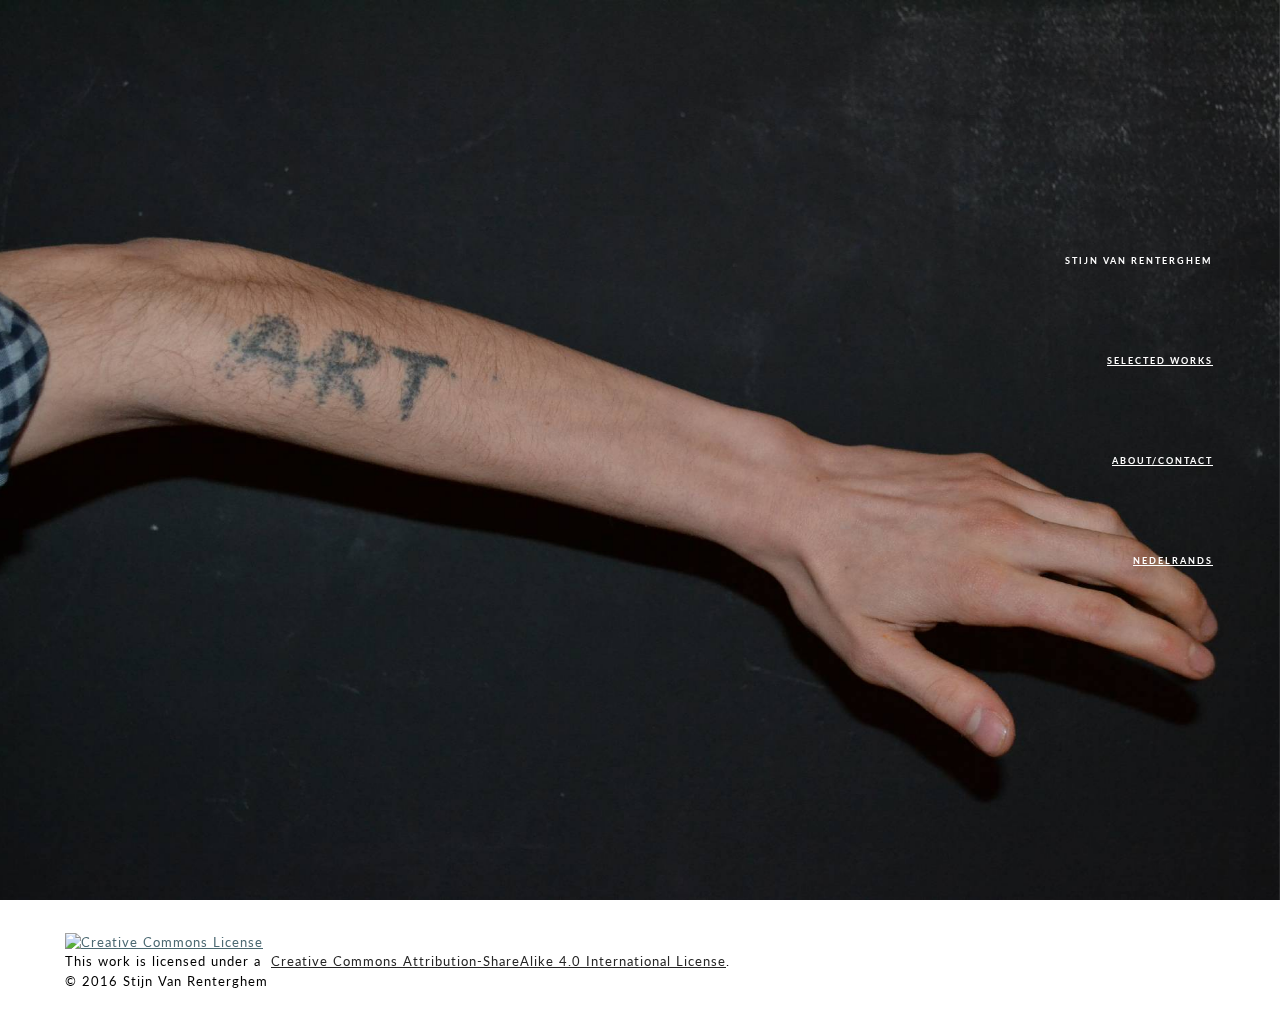
==== commit d3ce3d9a: "aanpassingen 3" ====
--- a/index.html
+++ b/index.html
@@ -41,7 +41,7 @@
             <div class="mbr-box mbr-box--stretched"><div class="mbr-box__magnet mbr-box__magnet--center-left">
                 <div class="row"><div class=" col-sm-6 col-sm-offset-6">
                     <div class="mbr-hero animated fadeInUp">
-                        <h1 class="mbr-hero__text">STIJN VAN RENTERGHEM<br><br><a href="selectedworks.html" class="text-white">SELECTED WORKS</a><br><br><a href="aboutcontact.html" class="text-white">ABOUT/CONTACT</a><br><br>NEDELRANDS<br><br></h1>
+                        <h1 class="mbr-hero__text">STIJN VAN RENTERGHEM<br><br><a href="selectedworks.html" class="text-white">SELECTED WORKS</a><br><br><a href="aboutcontact.html" class="text-white">ABOUT/CONTACT</a><br><br><a href="https://stijn-vr.github.io/publicatie_nl/" class="text-white">NEDELRANDS</a><br><br></h1>
                         
                     </div>
                     <div class="mbr-buttons btn-inverse mbr-buttons--left"><a class="mbr-buttons__btn btn btn-lg animated fadeInUp delay btn-link" href="selectedworks.html"></a>     </div>
@@ -52,7 +52,7 @@
     </div>
 </section>
 
-<section class="engine"><a rel="external" href="https://mobirise.com">website builder mac</a></section><footer class="mbr-section mbr-section--relative mbr-section--fixed-size" id="footer1-7" style="background-color: rgb(255, 255, 255);">
+<section class="engine"><a rel="external" href="https://mobirise.com">mobile website creator</a></section><footer class="mbr-section mbr-section--relative mbr-section--fixed-size" id="footer1-7" style="background-color: rgb(255, 255, 255);">
     
     <div class="mbr-section__container container">
         <div class="mbr-footer mbr-footer--wysiwyg row" style="padding-top: 12.3px; padding-bottom: 36.900000000000006px;">
